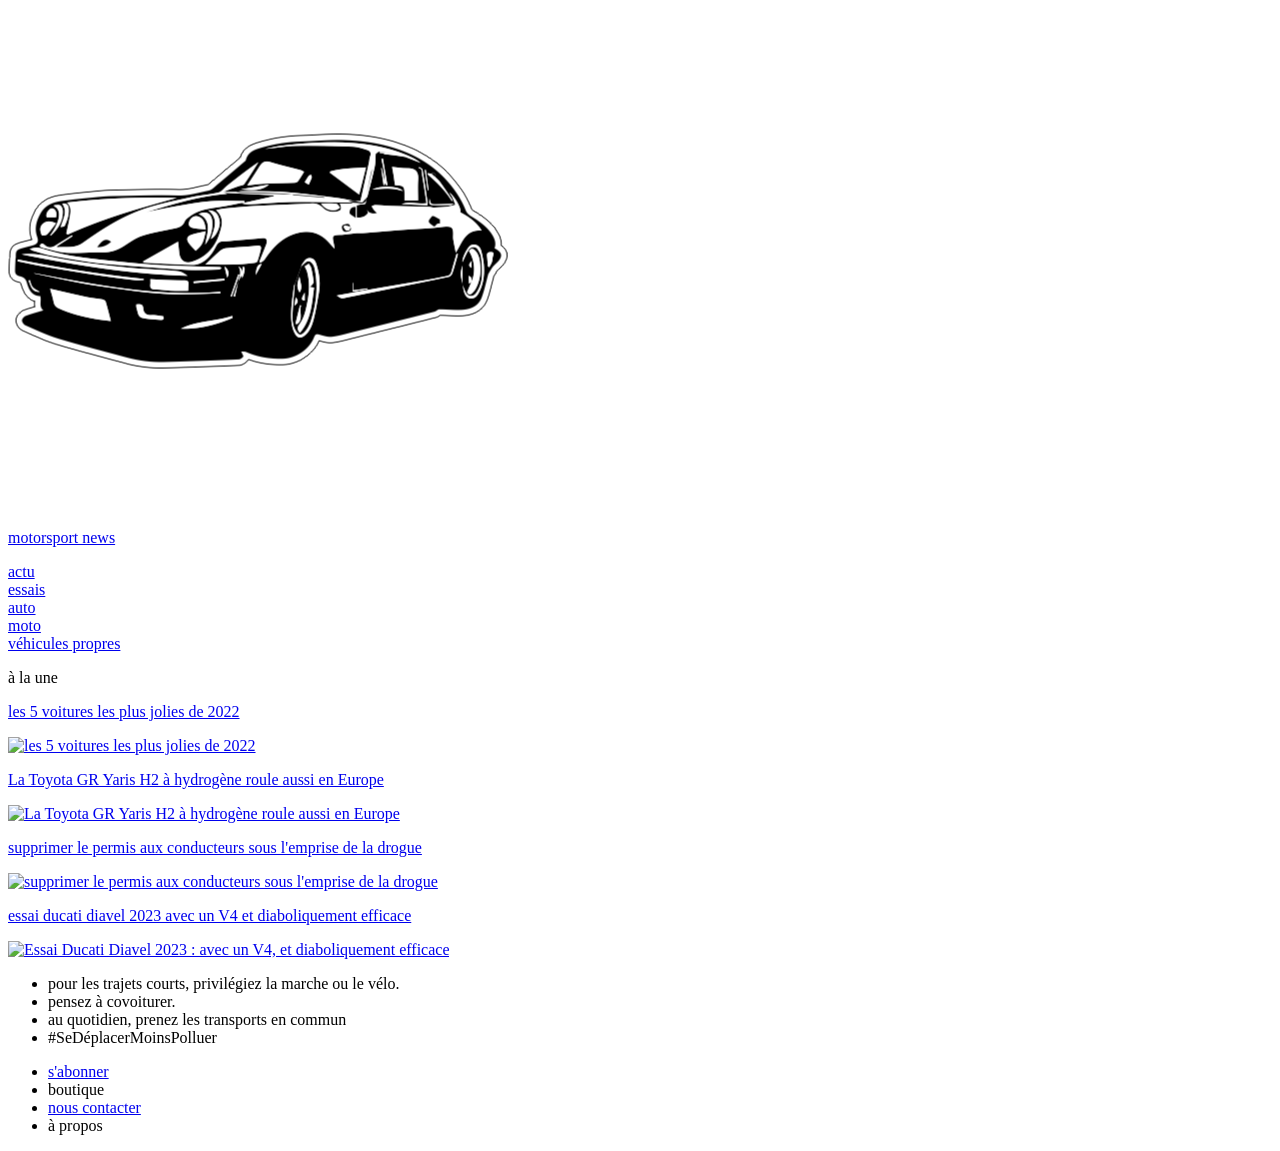
==== accueil.html @ a55ce9e3 "commit" ====
<!DOCTYPE html>
<html lang="fr">
   <head>
      <meta charset="utf-8">
      <meta http-equiv="X-UA-Compatible" content="IE=edge">
      <meta name = "motorsport-news" content="width= device-width, initial-scale=1.0">
      <title>motorsport news</title>
   	<link href="stylecategories.css" rel="stylesheet"/>
   </head>
   <body>
      <header>
         <div class="logo">
            <a href="accueil.html"><img src="image/logo.png" alt="image not found" title="accueil"></a>
            </div>
            <div class="nom">
               <a href="accueil.html"><p>motorsport news</p></a>
            </div>
      </header>
      <nav>
         <div class="navigation">
            <div class="element"><a href="actu.html">actu</a></div>
            <div class="element"><a href="essais.html">essais</a></div>
            <div class="element"><a href="auto.html">auto</a></div>
            <div class="element"><a href="moto.html">moto</a></div>
            <div class="element"><a href="vehiculespropres.html">véhicules propres</a></div>
         </div>
      </nav>
      <main>
         <div class="grandtitre">
            <p>à la une</p>
         </div>
         <div class="article">
            <div class="titre"><a href="les5voitureslesplusjoliesde2022.html"><p>les 5 voitures les plus jolies de 2022</p></a>
            </div>
            <a href="les5voitureslesplusjoliesde2022.html"><img src="image/les5voitureslesplusjoliesde2022.jpg" title="les 5 voitures les plus jolies de 2022"></a>
         </div>

         <div class="article">
            <div class="titre"><a href="LaToyotaGRYarisH2ahydrogenerouleaussienEurope"><p>La Toyota GR Yaris H2 à hydrogène roule aussi en Europe</p></a>
            </div>
            <a href="LaToyotaGRYarisH2ahydrogenerouleaussienEurope"><img src="image/LaToyotaGRYarisH2ahydrogenerouleaussienEurope.png" title="La Toyota GR Yaris H2 à hydrogène roule aussi en Europe"></a>
         </div>

         <div class="article">
            <div class="titre"><a href="supprimerlepermisauxconducteurssouslemprisedeladrogue"><p>supprimer le permis aux conducteurs sous l'emprise de la drogue</p></a>
            </div>
            <a href="supprimerlepermisauxconducteurssouslemprisedeladrogue"><img src="image/supprimerlepermisauxconducteurssouslemprisedeladrogue.jpeg" title="supprimer le permis aux conducteurs sous l'emprise de la drogue"></a>
         </div>

         <div class="article">
            <div class="titre"><a href="essaiducatidiavel2023avecunV4etdiaboliquementefficace"><p>essai ducati diavel 2023 avec un V4 et diaboliquement efficace</p></a>
            </div>
            <a href="essaiducatidiavel2023avecunV4etdiaboliquementefficace"><img src="image/essaiducatidiavel2023avecunV4etdiaboliquementefficace.jpg" title="Essai Ducati Diavel 2023 : avec un V4, et diaboliquement efficace"></a>
         </div>

      </main>
      <footer>
         <ul>
            <li>pour les trajets courts, privilégiez la marche ou le vélo.</li>
            <li>pensez à covoiturer.</li>
            <li>au quotidien, prenez les transports en commun</li>
            <li>#SeDéplacerMoinsPolluer</li>
         </ul>
         <div class="footer2">
            <ul>
               <li><a href="sabonner.html">s'abonner</a></li>
               <li>boutique</li>
               <li><a href="mailto:contact@motorsport-news.com">nous contacter</a></li>
               <li>à propos</li>
            </ul>
         </div>
      </footer>
   </body>
</html>
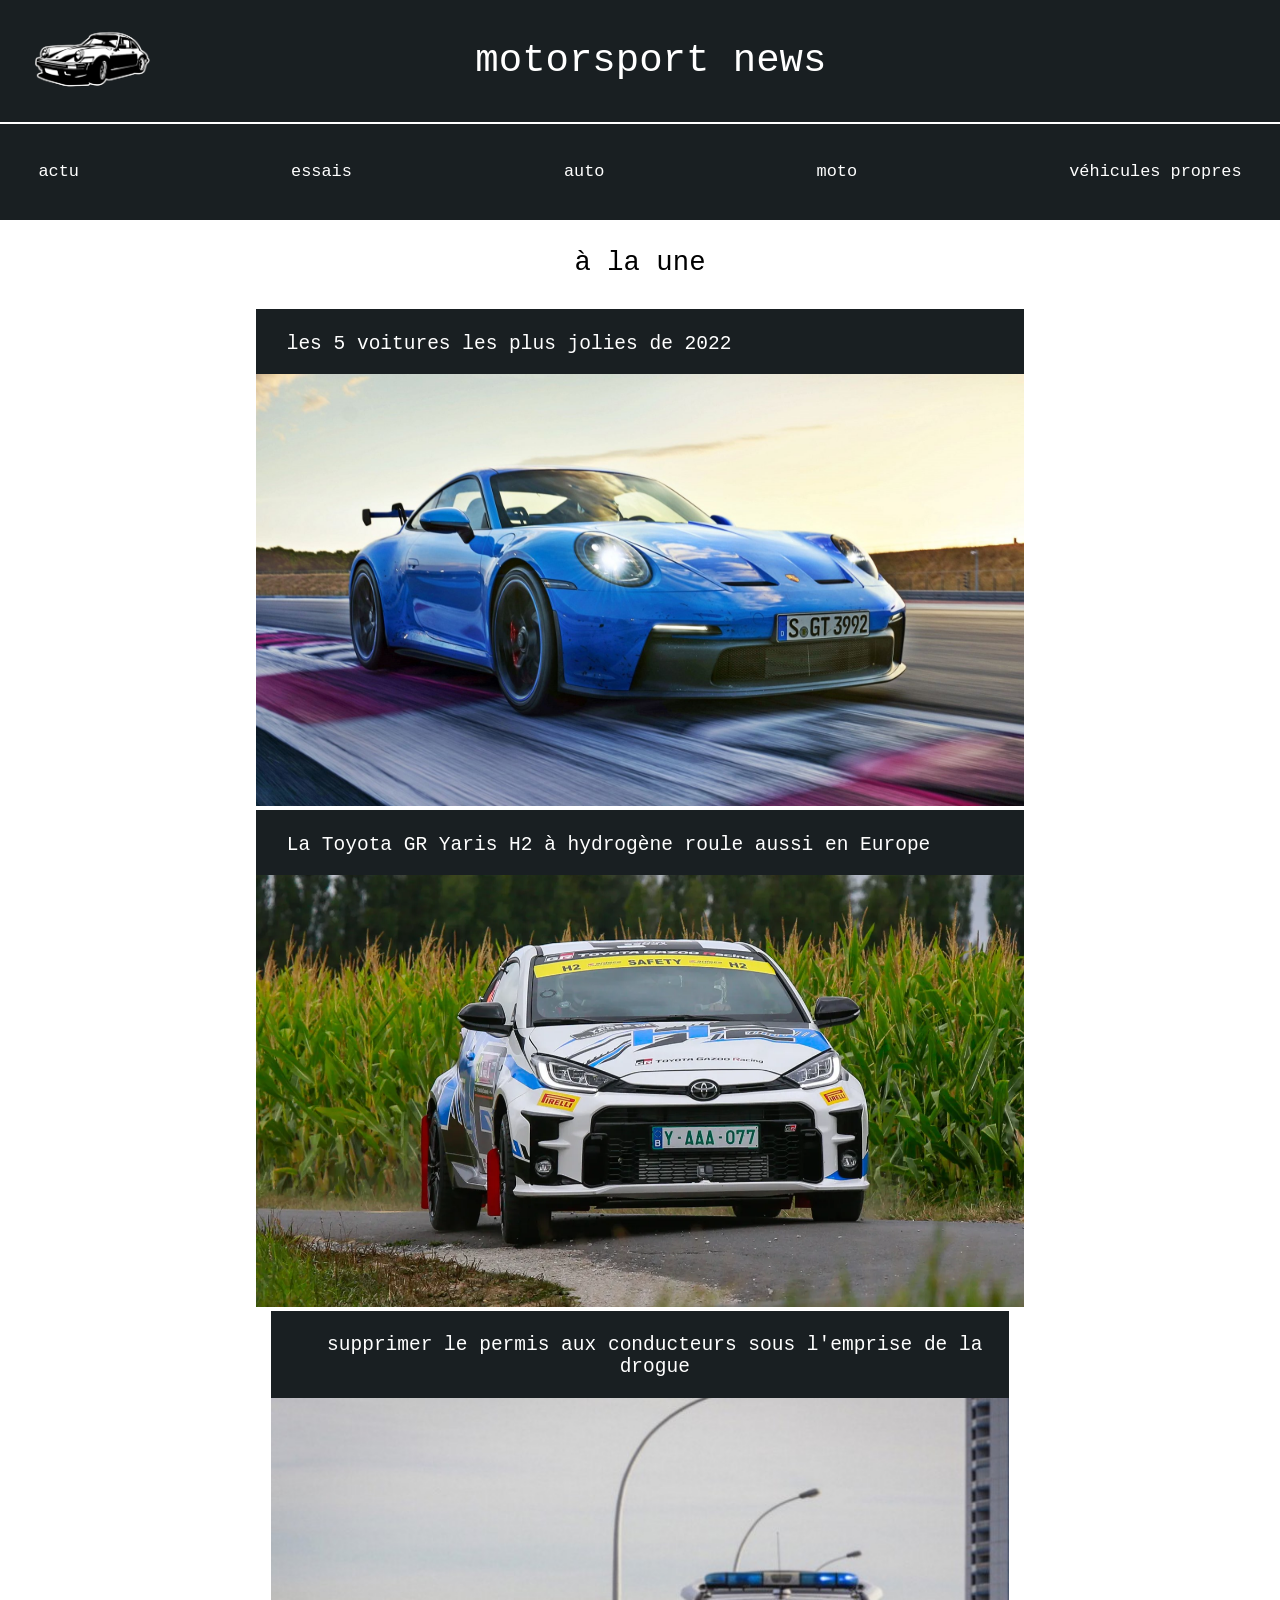
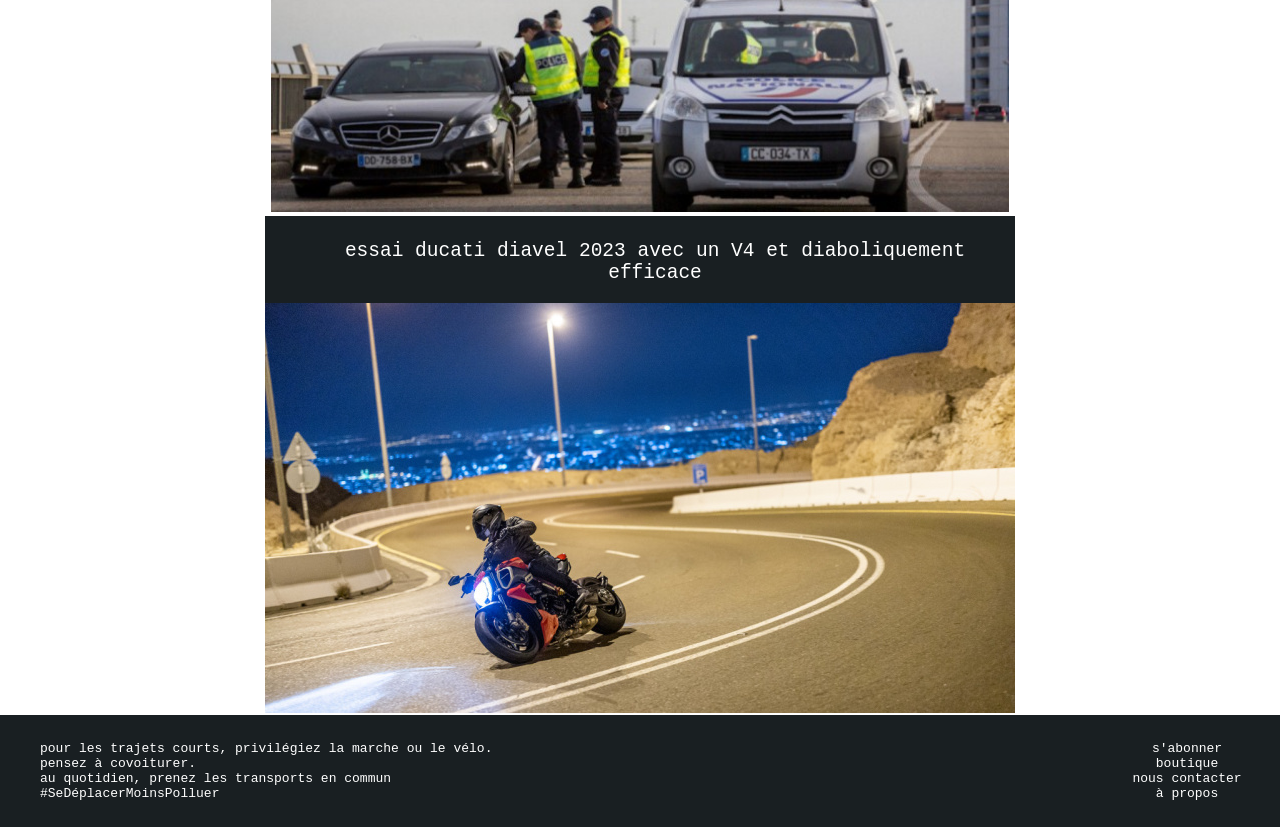
==== commit 776ebb30: "commit" ====
--- a/accueil.html
+++ b/accueil.html
@@ -66,7 +66,7 @@
                <li><a href="sabonner.html">s'abonner</a></li>
                <li>boutique</li>
                <li><a href="mailto:contact@motorsport-news.com">nous contacter</a></li>
-               <li>à propos</li>
+               <li><a href="apropos.html">à propos</a></li>
             </ul>
          </div>
       </footer>
--- a/stylecategories.css
+++ b/stylecategories.css
@@ -0,0 +1,102 @@
+ul{
+	list-style-type: none;
+}
+img{
+	opacity: 1;
+	width: 100%;
+	display: flex;
+}
+a{
+	text-decoration: none;
+	color: white;
+}
+body{
+	font-family: monospace;
+	margin: 0px;
+	padding: 0px;
+}
+header {
+	/*header*/
+	color: white;
+	font-size: 300%;
+	background-color: #191f22;
+	margin: 0%;
+	display: flex;
+	flex-direction: row;
+	align-items: center;
+	padding-right: 10%;
+}
+nav{
+	margin: 0%;
+	border-top: 3% white solid;
+}
+main{
+	width: 60%;
+	display: flex;
+	flex-direction: column;
+	justify-content: center;
+	align-items: center;
+	margin-left: 20%;
+}
+footer{
+	color: white;
+	font-size: 1em;
+	text-align: left;
+	text-decoration: none;
+	background-color: #191f22;
+	padding-top: 1%;
+	padding-bottom: 1%;
+	border-top: 2px #ffffff solid;
+	display: flex;
+	flex-direction: row;
+	justify-content: space-between;
+}
+.nom{
+	flex-grow: 1;
+	text-align: center;
+}
+.logo{
+	width: 10%;
+	height: 10%;
+	padding-left: 3%;
+}
+.navigation{
+	display: flex;
+	justify-content: space-between;
+	font-size: 1.3em;
+	text-decoration: none;
+	background-color: #191f22;
+	color: white;
+	text-decoration: none;
+	border-top: 2px #ffffff solid;
+
+}
+.article{
+	margin-top: 4px;
+}
+
+.element{
+	border-radius: 5px;
+	padding: 3%;
+	color: white;
+}
+.grandtitre{
+	font-size: 210%;
+	flex-grow: 1;
+	text-align: center;
+}
+.titre{
+	font-size: 150%;
+	color: white;
+	text-align: center;
+	padding-top: 0.5%;
+	padding-left: 4%;
+	display: flex;
+	flex-direction: row;
+	align-items: center;
+	background-color: #191f22;
+}
+.footer2{
+	text-align: center;
+	margin-right: 3%;
+}
